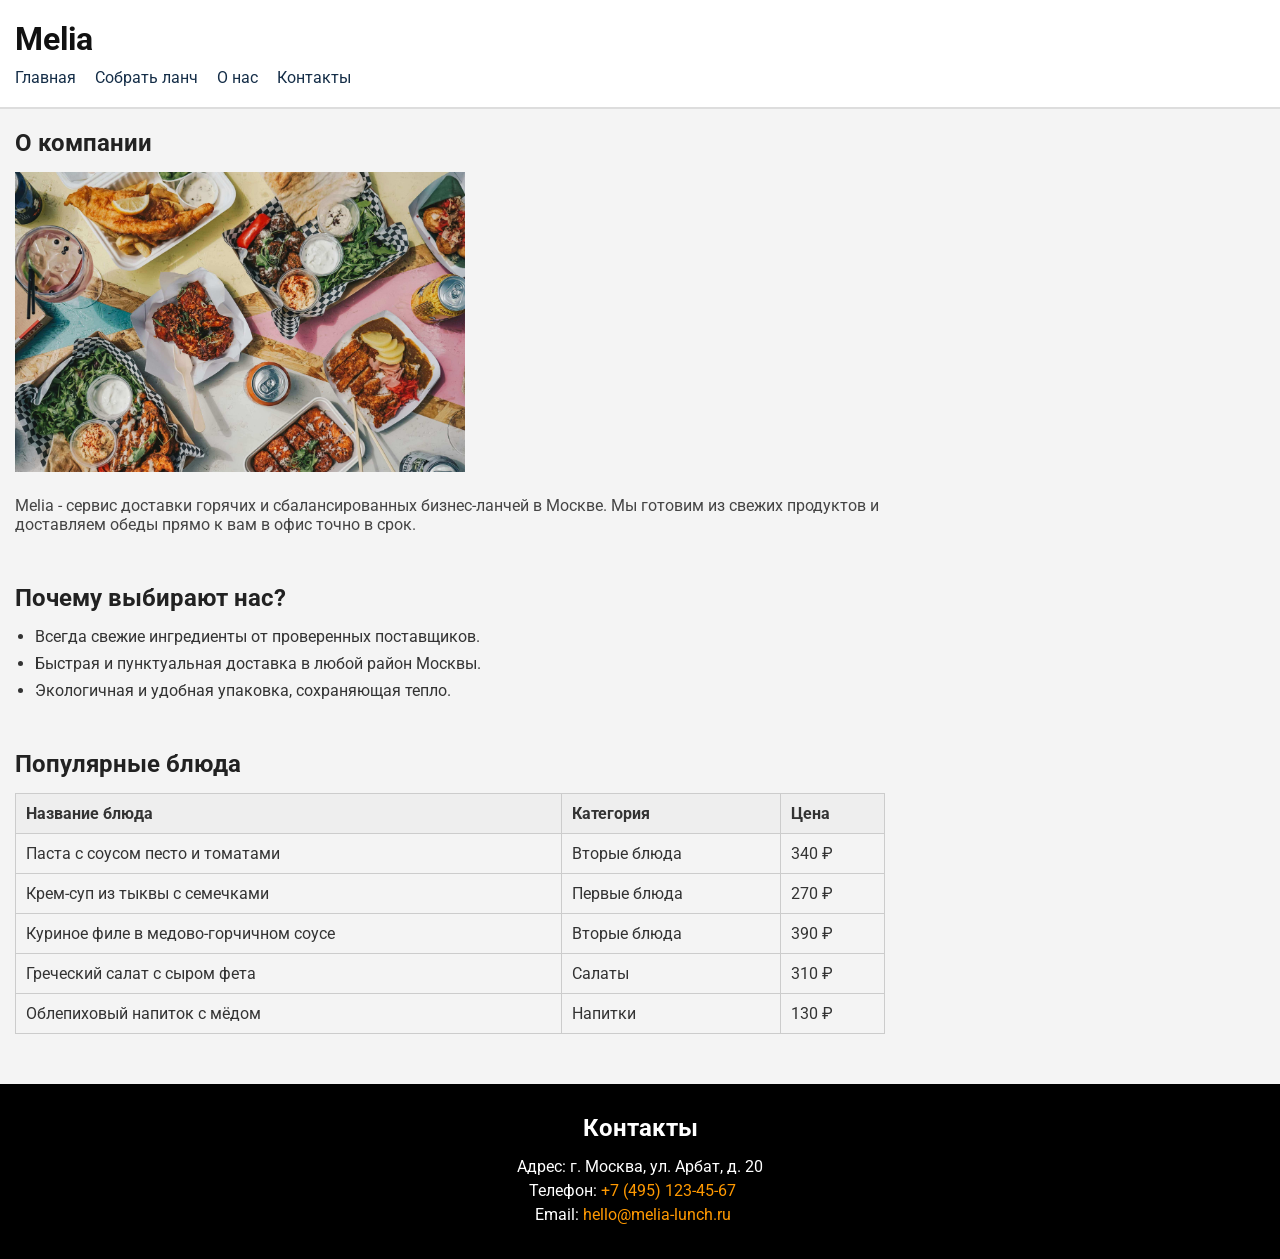
==== lab_1/index.html @ 5d4adc94 "Add files via upload" ====
<!DOCTYPE html>
<html lang="ru">
<head>
    <meta charset="UTF-8">
    <meta name="viewport" content="width=device-width, initial-scale=1.0">
    <title>Melia - Доставка бизнес-ланчей в Москве</title>
    <link href="https://fonts.googleapis.com/css2?family=Roboto:wght@400;700&display=swap" rel="stylesheet">
    <link rel="stylesheet" href="css/style.css">
</head>
<body>

    <!-- Шапка -->
    <header>
        <div class="container">
            <h1>Melia</h1>
            <nav>
                <a href="#">Главная</a>
                <a href="#">Собрать ланч</a>
                <a href="#">О нас</a>
                <a href="#contacts">Контакты</a>
            </nav>
        </div>
    </header>

    <main class="container">
        <!-- о компании -->
        <section>
            <h2>О компании</h2>
            <img src="images/lunch.jpg" alt="Бизнес-ланч Melia">
            <p>Melia - сервис доставки горячих и сбалансированных бизнес-ланчей в Москве. Мы готовим из свежих продуктов и доставляем обеды прямо к вам в офис точно в срок.</p>
        </section>

        <!-- преимущества -->
        <section>
            <h2>Почему выбирают нас?</h2>
            <ul>
                <li>Всегда свежие ингредиенты от проверенных поставщиков.</li>
                <li>Быстрая и пунктуальная доставка в любой район Москвы.</li>
                <li>Экологичная и удобная упаковка, сохраняющая тепло.</li>
            </ul>
        </section>

        <!-- меню -->
        <section>
            <h2>Популярные блюда</h2>
            <table>
                <thead>
                    <tr>
                        <th>Название блюда</th>
                        <th>Категория</th>
                        <th>Цена</th>
                    </tr>
                </thead>
                <tbody>
                    <tr>
                        <td>Паста с соусом песто и томатами</td>
                        <td>Вторые блюда</td>
                        <td>340 ₽</td>
                    </tr>
                    <tr>
                        <td>Крем-суп из тыквы с семечками</td>
                        <td>Первые блюда</td>
                        <td>270 ₽</td>
                    </tr>
                    <tr>
                        <td>Куриное филе в медово-горчичном соусе</td>
                        <td>Вторые блюда</td>
                        <td>390 ₽</td>
                    </tr>
                    <tr>
                        <td>Греческий салат с сыром фета</td>
                        <td>Салаты</td>
                        <td>310 ₽</td>
                    </tr>
                    <tr>
                        <td>Облепиховый напиток с мёдом</td>
                        <td>Напитки</td>
                        <td>130 ₽</td>
                    </tr>
                </tbody>
            </table>
        </section>

    </main>

    <!-- Подвал сайта с якорем #contacts -->
    <footer id="contacts">
        <h2>Контакты</h2>
        <p>Адрес: г. Москва, ул. Арбат, д. 20</p>
        <p>Телефон: <a href="tel:+74951234567">+7 (495) 123-45-67</a></p>
        <p>Email: <a href="mailto:hello@melia-lunch.ru">hello@melia-lunch.ru</a></p>
    </footer>

</body>
</html>
---- lab_1/css/style.css ----
/* 1. Универсальный селектор */
* {
    box-sizing: border-box;
}

/*Общие стилистраницы */
body {
    margin: 0;
    padding: 0;
    font-family: 'Roboto', sans-serif;
    font-size: 16px;
    font-weight: 400;
    color: #333333;
    background-color: #f4f4f4;
}


.container {
    width: 900px;
    margin: 0;
    padding: 0 15px;
}

/* 3. Шапка и навигация  */
header {
    background-color: #ffffff;
    margin: 0 0 20px 0;
    padding: 20px 0;
    border-bottom: 2px solid #dddddd;
}

h1 {
    font-family: 'Roboto', sans-serif;
    font-size: 32px;
    font-weight: 700;
    color: #111111;
    margin: 0 0 10px 0;
}

nav {
    margin: 10px 0 0 0;
    padding: 0;
}

/* Ссылки */
a {
    font-family: 'Roboto', sans-serif;
    font-size: 16px;
    color: #152e48;
    text-decoration: none;
    margin-right: 15px;
}

/* Изменение цвета ссылки при наведении */
a:hover {
    color: #d9534f;
}

/* Основной блок (main) и секции (section) */
main {
    margin: 0 auto 30px auto;
    padding: 0;
}

section {
    background-color: transparent; /* Прозрачный фон */
    border: none;                  /*  границы у блоков */
    margin: 0 0 50px 0;           /* нижний отступом */
    padding: 0;
}

h2 {
    font-family: 'Roboto', sans-serif;
    font-size: 24px;
    font-weight: 700;
    color: #222222;
    margin: 0 0 15px 0;
}

p {
    font-family: 'Roboto', sans-serif;
    font-size: 16px;
    font-weight: 400;
    color: #444444;
    margin: 0 0 10px 0;
}

/* Изображение */
img {
    height: 400px;
    height: 300px;
    margin-bottom: 20px;
}

/* Список */
ul {
    margin: 10px 0;
    padding-left: 20px;
}

li {
    font-size: 16px;
    margin-bottom: 8px;
}

/* Таблица */
table {
    width: 100%;
    border-collapse: collapse;
    margin: 15px 0 0 0;
}

th, td {
    border: 1px solid #cccccc;
    padding: 10px;
    text-align: left;
    font-size: 16px;
}

th {
    background-color: #eeeeee;
    font-weight: 700;
}


footer {
    background-color: black;
    color: white;
    margin: 30px 0 0 0;
    padding: 30px 15px;
    text-align: center;
}

footer h2 {
    color: white;
    margin-bottom: 15px;
}

footer p {
    color: white;
    margin: 5px 0;
}

footer a {
    color: #ff9900;
}

footer a:hover {
    color: #ffffff;
}
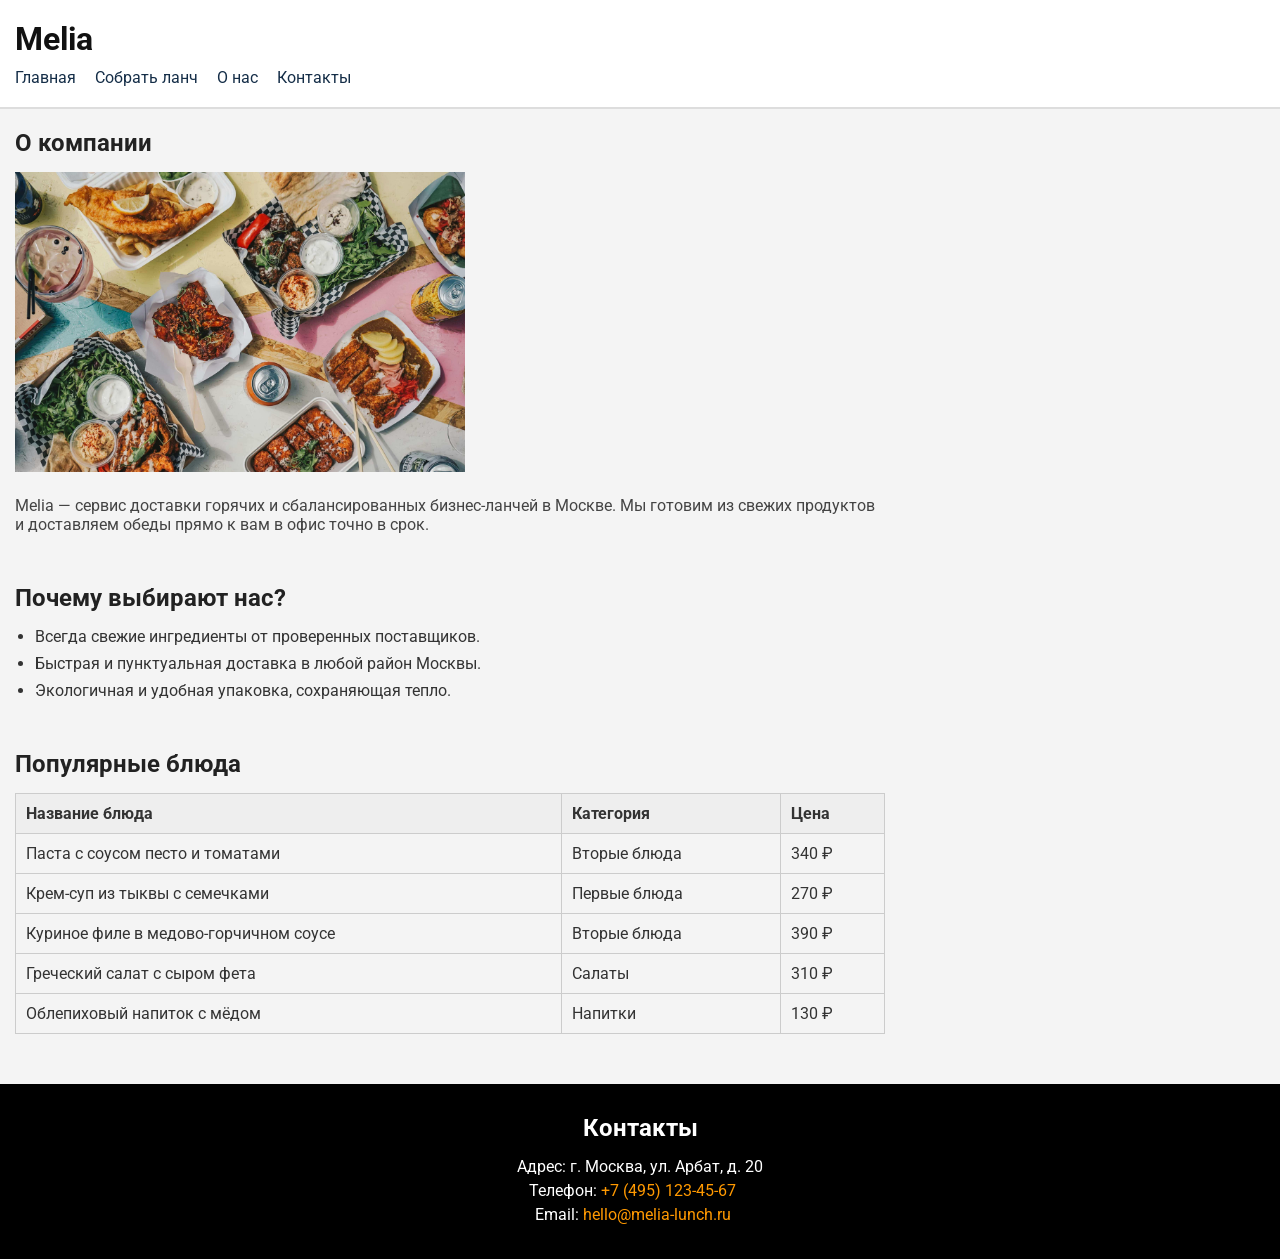
==== commit 5513275d: "Update index.html" ====
--- a/lab_1/index.html
+++ b/lab_1/index.html
@@ -8,14 +8,13 @@
     <link rel="stylesheet" href="css/style.css">
 </head>
 <body>
-
     <!-- Шапка -->
     <header>
         <div class="container">
             <h1>Melia</h1>
             <nav>
-                <a href="#">Главная</a>
-                <a href="#">Собрать ланч</a>
+                <a href="index.html" id="active">Главная</a>
+                <a href="menu.html">Собрать ланч</a>
                 <a href="#">О нас</a>
                 <a href="#contacts">Контакты</a>
             </nav>
@@ -26,8 +25,8 @@
         <!-- о компании -->
         <section>
             <h2>О компании</h2>
-            <img src="images/lunch.jpg" alt="Бизнес-ланч Melia">
-            <p>Melia - сервис доставки горячих и сбалансированных бизнес-ланчей в Москве. Мы готовим из свежих продуктов и доставляем обеды прямо к вам в офис точно в срок.</p>
+            <img src="images/lunch.jpg" alt="Бизнес-ланч Melia" class="about-img">
+            <p>Melia — сервис доставки горячих и сбалансированных бизнес-ланчей в Москве. Мы готовим из свежих продуктов и доставляем обеды прямо к вам в офис точно в срок.</p>
         </section>
 
         <!-- преимущества -->
@@ -80,7 +79,6 @@
                 </tbody>
             </table>
         </section>
-
     </main>
 
     <!-- Подвал сайта с якорем #contacts -->
@@ -90,6 +88,5 @@
         <p>Телефон: <a href="tel:+74951234567">+7 (495) 123-45-67</a></p>
         <p>Email: <a href="mailto:hello@melia-lunch.ru">hello@melia-lunch.ru</a></p>
     </footer>
-
 </body>
-</html>+</html>
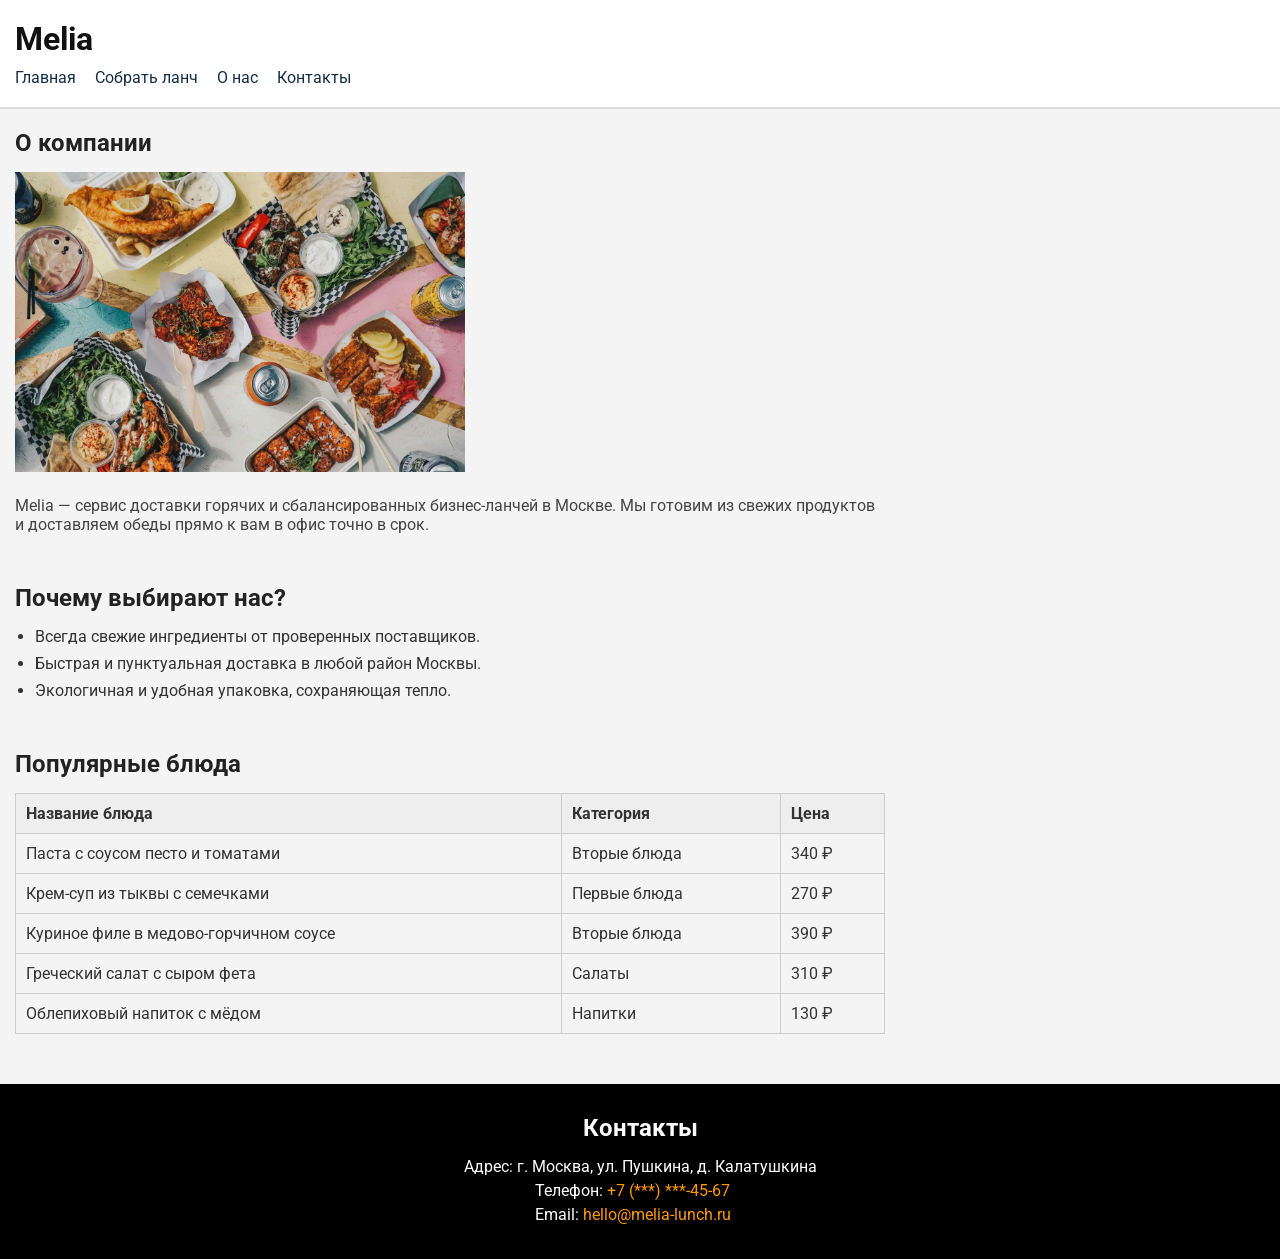
==== commit a25cdeef: "Update index.html" ====
--- a/lab_1/index.html
+++ b/lab_1/index.html
@@ -84,8 +84,8 @@
     <!-- Подвал сайта с якорем #contacts -->
     <footer id="contacts">
         <h2>Контакты</h2>
-        <p>Адрес: г. Москва, ул. Арбат, д. 20</p>
-        <p>Телефон: <a href="tel:+74951234567">+7 (495) 123-45-67</a></p>
+        <p>Адрес: г. Москва, ул. Пушкина, д. Калатушкина</p>
+        <p>Телефон: <a href="tel:+74951234567">+7 (***) ***-45-67</a></p>
         <p>Email: <a href="mailto:hello@melia-lunch.ru">hello@melia-lunch.ru</a></p>
     </footer>
 </body>
